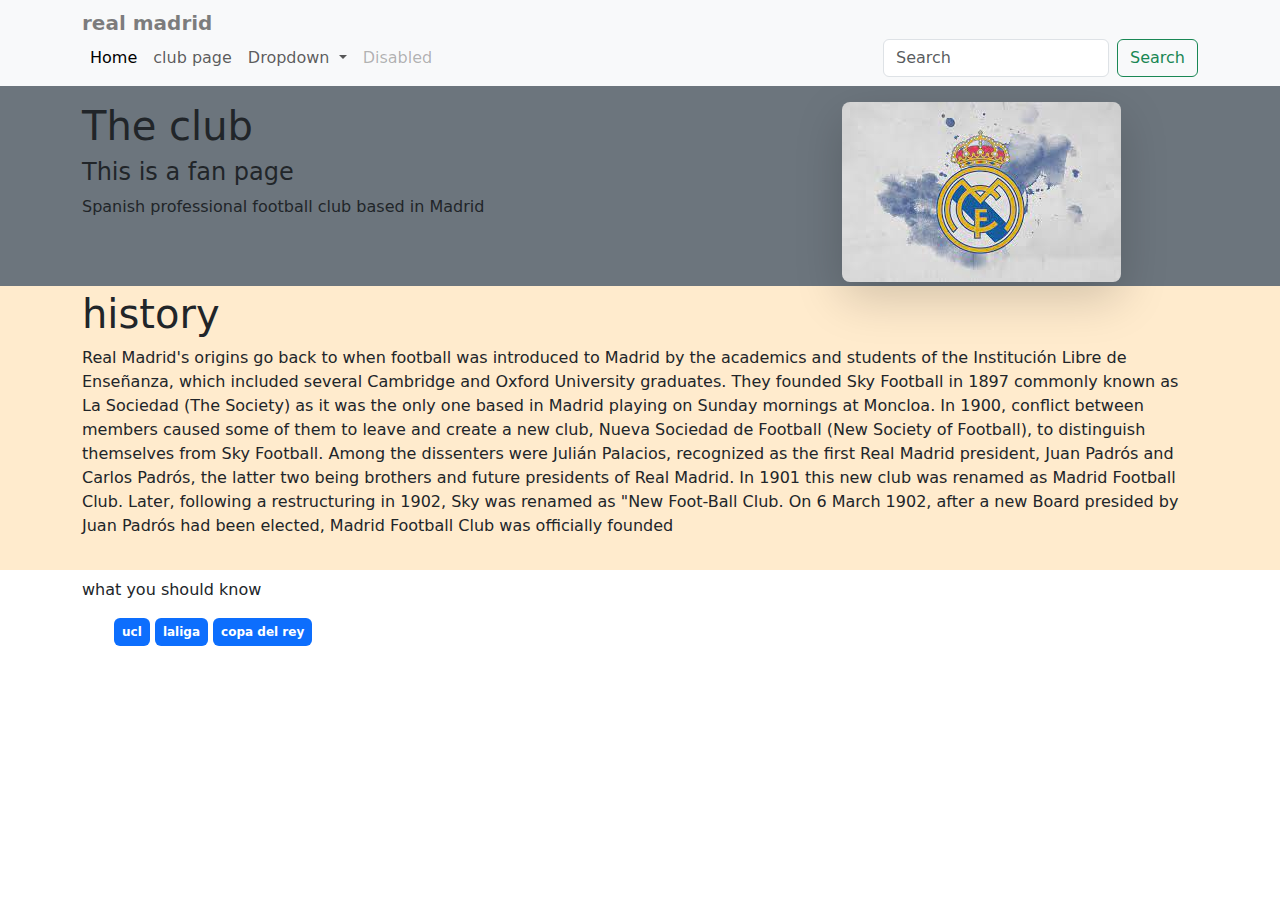
==== wh1/wha.html @ 6412330d "first homework" ====
<!DOCTYPE html>
<html lang="en">

<head>
    <meta charset="UTF-8">
    <meta http-equiv="X-UA-Compatible" content="IE=edge">
    <meta name="viewport" content="width=device-width, initial-scale=1.0">
    <link rel="stylesheet" href="./webstyle.css">

    <link rel="stylesheet" href="https://cdn.jsdelivr.net/npm/bootstrap@5.0.0-beta2/dist/css/bootstrap.min.css">


    <title>real madrid</title>
</head>

<body>
    <nav class="navbar navbar-expand-lg navbar-light bg-light">
        <div class="container-fluid">
            <div class="container">

                <a class="navbar-brand text-black-50" href="#"> <b>real madrid</b> </a>

                <button class="navbar-toggler" type="button" data-bs-toggle="collapse"
                    data-bs-target="#navbarSupportedContent" aria-controls="navbarSupportedContent"
                    aria-expanded="false" aria-label="Toggle navigation">
                    <span class="navbar-toggler-icon"></span>
                </button>
                <div class="collapse navbar-collapse" id="navbarSupportedContent">
                    <ul class="navbar-nav me-auto mb-2 mb-lg-0">
                        <li class="nav-item">
                            <a class="nav-link active" aria-current="page" href="#">Home</a>
                        </li>
                        <li class="nav-item">
                            <a class="nav-link" href="https://www.realmadrid.com/">club page</a>
                        </li>
                        <li class="nav-item dropdown">
                            <a class="nav-link dropdown-toggle" href="#" id="navbarDropdown" role="button"
                                data-bs-toggle="dropdown" aria-expanded="false">
                                Dropdown
                            </a>
                            <ul class="dropdown-menu" aria-labelledby="navbarDropdown">
                                <li><a class="dropdown-item" href="/wh1/cups.html">cups</a></li>
                                <li><a class="dropdown-item" href="#">Another action</a></li>
                                <li>
                                    <hr class="dropdown-divider">
                                </li>
                                <li><a class="dropdown-item" href="#">Something else here</a></li>
                            </ul>
                        </li>
                        <li class="nav-item">
                            <a class="nav-link disabled" href="#" tabindex="-1" aria-disabled="true">Disabled</a>
                        </li>
                    </ul>
                    <form class="d-flex">
                        <input class="form-control me-2" type="search" placeholder="Search" aria-label="Search">
                        <button class="btn btn-outline-success" type="submit">Search</button>
                    </form>
                </div>
            </div>
        </div>
    </nav>
    <div>
        <section id="intro-sec" class="bg-secondary">
            <div class="pt-3 pb-1">
                <div class="container">
                    <div class="row">
                        <div class="col-12  col-md-8 pr-5">
                            <h1>The club</h1>
                            <h4>This is a fan page</h4>
                            <p class="d-md-block d-none">
                                Spanish professional football club based in Madrid
                            </p>
                            <img class="w-200  rounded-3  shadow-lg d-md-none d-block mt-5 "
                                src="[data-uri]"
                                alt="0">
                        </div>
                        <div class="col-12 col-md-4 ">

                            <img class="w-200  rounded-3  shadow-lg d-md-block d-none"
                                src="[data-uri]"
                                alt="0">
                            <p class="d-md-none d-block mt-5 "> Spanish professional football club based in Madrid
                            </p>

                        </div>



                    </div>
                </div>
        </section>
        <section  id="uio" >
            <div class="pt-1 pb-3">
                <div class="container">
                    <section>
                        <h1>history</h1>
                        <p>
                            Real Madrid's origins go back to when football was
                            introduced to Madrid by the academics and students
                            of the Institución Libre de Enseñanza, which included
                            several Cambridge and Oxford University graduates.
                            They founded Sky Football in 1897
                            commonly known as La Sociedad (The Society) as it was the only one based in Madrid
                            playing on Sunday mornings at Moncloa. In 1900, conflict between members caused
                            some of them to leave and create a new club, Nueva Sociedad de
                            Football (New Society of Football), to distinguish themselves
                            from Sky Football. Among the dissenters were Julián Palacios,
                            recognized as the first Real Madrid president, Juan Padrós and
                            Carlos Padrós, the latter two being brothers and future presidents
                            of Real Madrid. In 1901 this new club was renamed as Madrid Football
                            Club. Later, following a restructuring in 1902, Sky was renamed as
                            "New Foot-Ball Club. On 6 March 1902, after a new Board
                            presided by Juan Padrós had been elected, Madrid Football Club was officially founded


                        </p>
                    </section>
                </div>
            </div>
        </section>

        <section id="aboat-sec">
            <div class="container mt-2">
                <p>what you should know</p>

                <ul>
                    <li class="badge bg-primary m-0 p-2">ucl</li>
                    <li class="badge bg-primary m-0 p-2">laliga</li>
                    <li class="badge bg-primary m-0 p-2">copa del rey</li>


                </ul>
            </div>
        </section>
    </div>

    <script src="https://cdn.jsdelivr.net/npm/@popperjs/core@2.6.0/dist/umd/popper.min.js"
        integrity="sha384-KsvD1yqQ1/1+IA7gi3P0tyJcT3vR+NdBTt13hSJ2lnve8agRGXTTyNaBYmCR/Nwi"
        crossorigin="anonymous"></script>
    <script src="https://cdn.jsdelivr.net/npm/bootstrap@5.0.0-beta2/dist/js/bootstrap.min.js"
        integrity="sha384-nsg8ua9HAw1y0W1btsyWgBklPnCUAFLuTMS2G72MMONqmOymq585AcH49TLBQObG"
        crossorigin="anonymous"></script>

</body>

</html>
---- wh1/webstyle.css ----
#uio{
    background-color: blanchedalmond !important;



}
#ioyt{

    width: 200px !important;
    height: 200px !important;
}
#hhgg{
    width: 200px !important;
    height: 200px !important;

}
#wert{
    background-color: rgb(100, 91, 79) !important;
}
#okj{
    background-color: cadetblue;
}
#opop{

    background-color: rgb(156, 206, 106) !important;
}
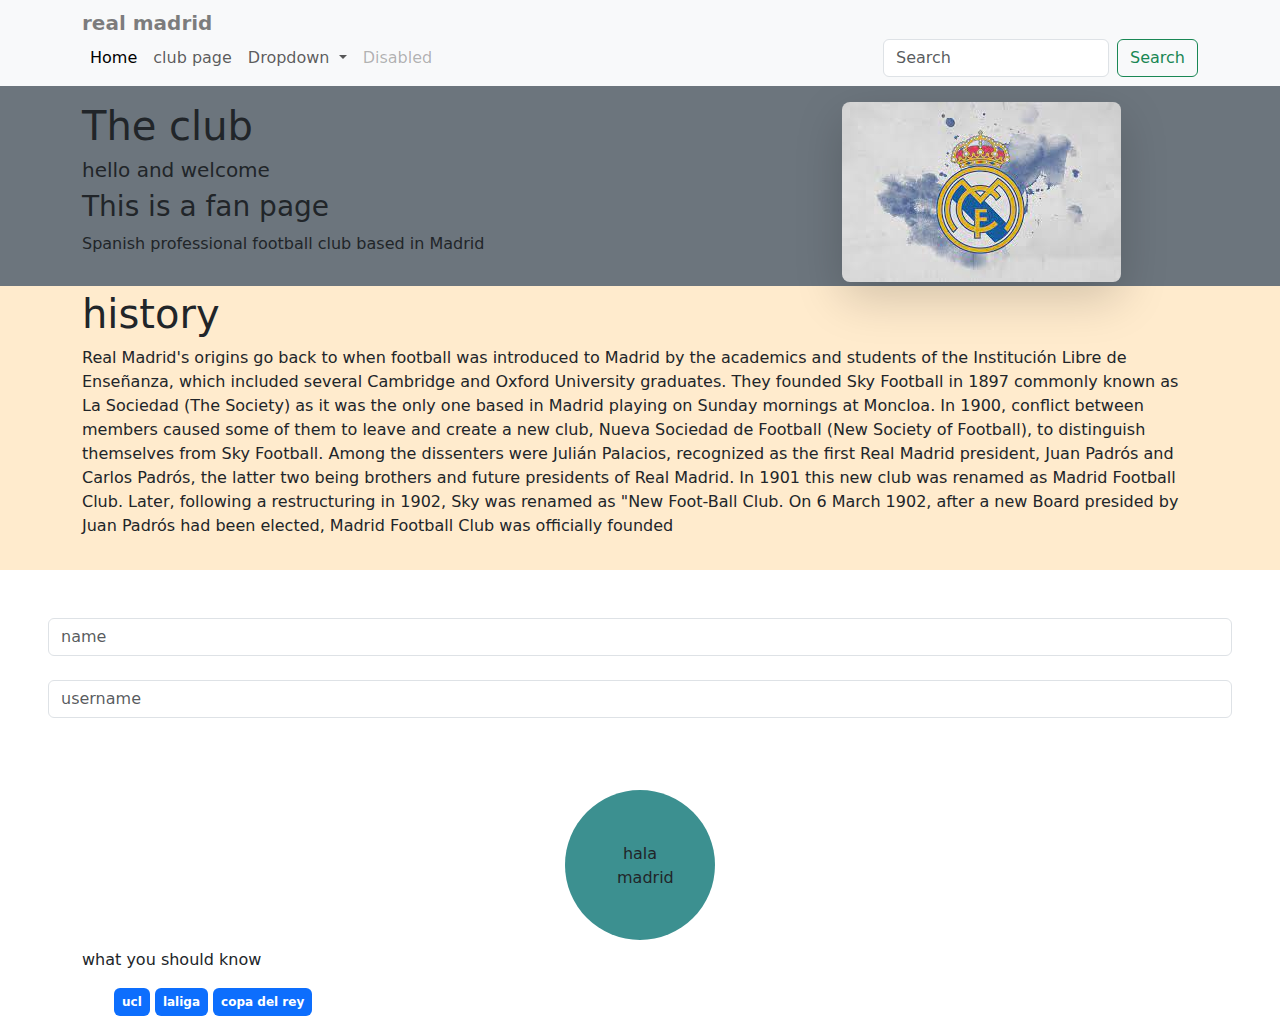
==== commit 6a064d76: "my second commit" ====
--- a/wh1/wha.html
+++ b/wh1/wha.html
@@ -13,7 +13,7 @@
     <title>real madrid</title>
 </head>
 
-<body>
+<body onload="welcome()">
     <nav class="navbar navbar-expand-lg navbar-light bg-light">
         <div class="container-fluid">
             <div class="container">
@@ -65,8 +65,11 @@
                 <div class="container">
                     <div class="row">
                         <div class="col-12  col-md-8 pr-5">
+
                             <h1>The club</h1>
-                            <h4>This is a fan page</h4>
+                            <h5 id="wel_txt">hello</h5>
+
+                            <h3>This is a fan page</h3>
                             <p class="d-md-block d-none">
                                 Spanish professional football club based in Madrid
                             </p>
@@ -83,7 +86,7 @@
                         </div>
                         <div class="col-12 col-md-4 ">
 
-                            <img class="w-200  rounded-3  shadow-lg d-md-block d-none"
+                            <img class="w-200  rounded-3  shadow-lg d-md-block d-none" id="photoo" 
                                 src="[data-uri]
                                 [base64]
                                 [base64]
@@ -133,6 +136,22 @@
             </div>
         </section>
 
+        <form class="p-5">
+            <input type="text" id="username" class="form-control mb-4" placeholder="name" onkeyup="keyupinput(event)">
+            
+            <input type="text" id="name" class="form-control mb-4" placeholder="username" >
+            </form>
+
+            <section id='hoverme'>
+                <div id='hover_me' class="mx-auto p-5" onmouseover="mouseover(this)"  onmouseout="mouseout(this)">
+                    <p id="hovermetxt" class="p-1">
+                       hala madrid
+                    </p>
+    
+                </div>
+    
+            </section>
+
         <section id="aboat-sec">
             <div class="container mt-2">
                 <p>what you should know</p>
@@ -147,6 +166,7 @@
             </div>
         </section>
     </div>
+    <script type="text/javascript"  src="./js-hw/function.js"></script>
 
     <script src="https://cdn.jsdelivr.net/npm/@popperjs/core@2.6.0/dist/umd/popper.min.js"
         integrity="sha384-KsvD1yqQ1/1+IA7gi3P0tyJcT3vR+NdBTt13hSJ2lnve8agRGXTTyNaBYmCR/Nwi"
--- a/wh1/webstyle.css
+++ b/wh1/webstyle.css
@@ -23,4 +23,17 @@
 #opop{
 
     background-color: rgb(156, 206, 106) !important;
+}
+#hoverme{
+    width: 100%;
+    align-items: center;
+}
+#hover_me{
+    width: 150px;
+    height: 150px;
+    background:rgb(60, 144, 144);
+    border-radius: 100%;
+}
+#hovermetxt{
+    text-align: center;
 }